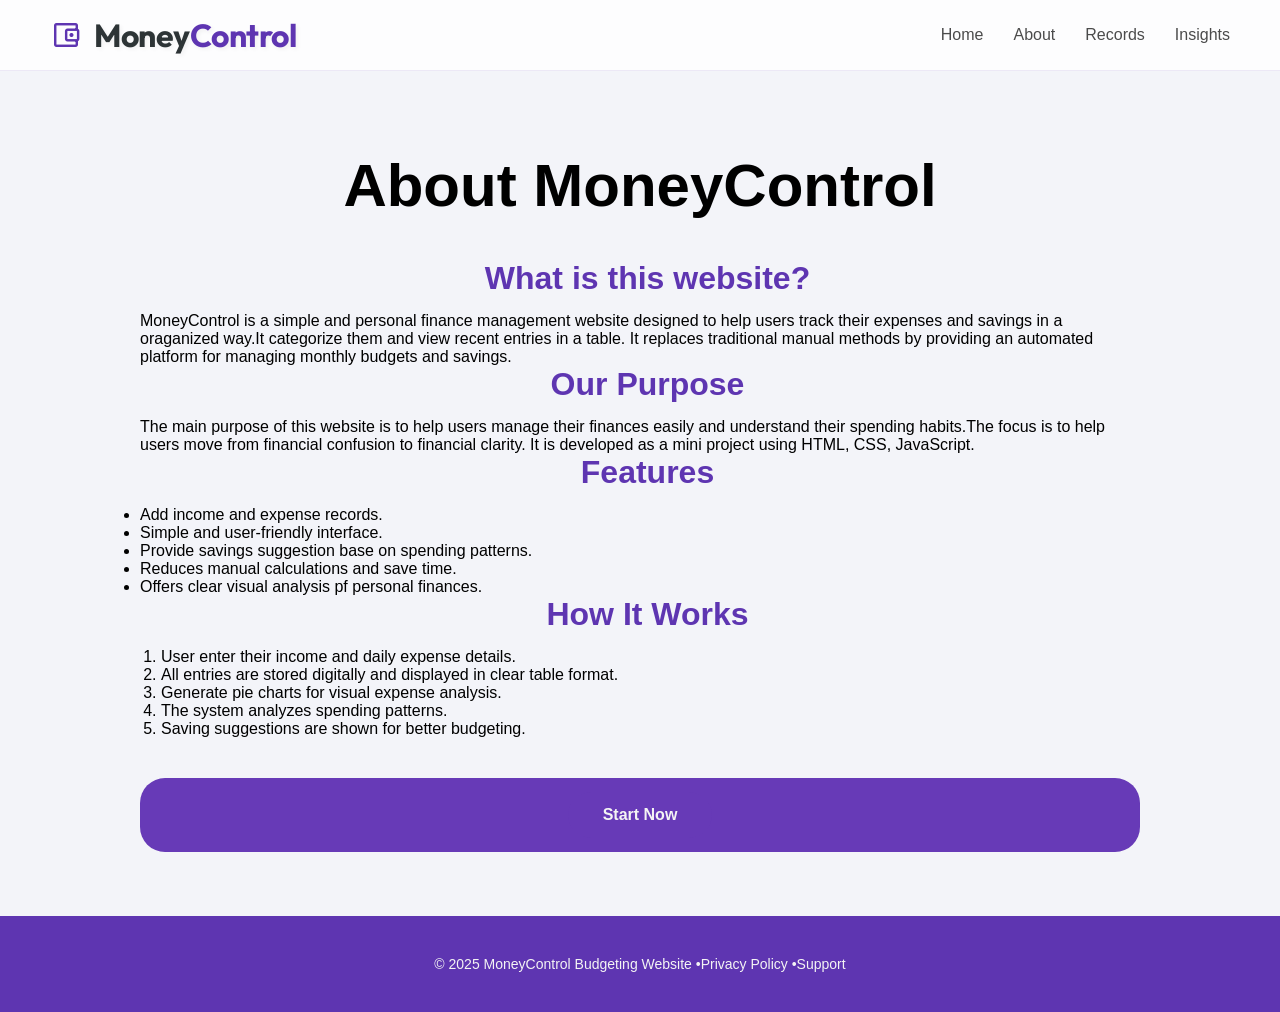
==== about.html @ 5ea8044f "Add files via upload" ====
<!DOCTYPE html>
<html lang="en">
<head>
    <meta charset="UTF-8">
    <meta name="viewport" content="width=device-width, initial-scale=1.0">
    <title>About page</title>
    <link rel="stylesheet" href="style.css">
     <link rel="stylesheet" href="https://fonts.googleapis.com/css2?family=Material+Symbols+Outlined:opsz,wght,FILL,GRAD@24,400,0,0" />
<link href="https://fonts.googleapis.com/css?family=Outfit:wght@400;700&display=swap" rel="stylesheet">

</head>
<body>
   <nav id="navbar">
    <div class="nav-logo">
        <span class="material-symbols-outlined wallet-icon">account_balance_wallet</span>
        <h1 class="brand-name">Money<span>Control</span></h1>
    </div>

    <ul class="nav-links"> <li><a href="index.html" class="nav-link">Home</a></li>
        <li><a href="about.html" class="nav-link">About</a></li>
        <li><a href="calculate.html" class="nav-link">Records</a></li>
        <li><a href="report.html" class="nav-link">Insights</a></li>
    </ul>
</nav>
<header class="about-header">
    <h1>About MoneyControl</h1>
</header>
<main class="about-content">
    <section class="about-section">
     <h2>What is this website?</h2>
    <p>MoneyControl is a simple and personal finance management website designed to help users
        track their expenses and savings in a oraganized way.It categorize them and view recent entries in a table.
        It replaces traditional manual methods by providing an automated platform for managing monthly budgets and savings.
    </p>
    </section>
    <section class="about-section">
        <h2>Our Purpose</h2>
        <p>
            The main purpose of this website is to help users manage their finances easily and understand their 
            spending habits.The focus is to help users move from financial confusion to financial clarity.
            It is developed as a mini project using HTML, CSS, JavaScript.
        </p>
    </section>
    <section class="about-section">
        <h2>Features</h2>
        <ul>
            <li>Add income and expense records.</li>
            <li>Simple and user-friendly interface.</li>
            <li>Provide savings suggestion base on spending patterns.</li>
            <li>Reduces manual calculations and save time.</li>
            <li>Offers clear visual analysis pf personal finances.</li>
        </ul>
    </section>
    <section class="about-section">
        <h2>How It Works</h2>
        <ol>
            <li>User enter their income and daily expense details.</li>
            <li>All entries are stored digitally and displayed in clear table format.</li>
            <li>Generate pie charts for visual expense analysis.</li>
            <li>The system analyzes spending patterns.</li>
            <li>Saving suggestions are shown for better budgeting.</li>
        </ol>
    <div class="start-btn">
    <a href="calculate.html" class="btn-start">Start Now</a>
</div>
    </section>
</main>

<footer>
    <p>© 2025 MoneyControl Budgeting Website •Privacy Policy •Support </p>
</footer>
</body>
</html>
---- style.css ----
*{
    padding: 0;
    margin: 0;
}

    
  :root  {
    --primary-purple: #5e35b1; 
    --secondary-purple: #7e57c2;
    --cta-btn-color: #673ab7;
    --feature-icon-blue: #03a9f4;
    
    /* Text & Background */
    --text-dark: #333;
    --text-light: #f4f4f4;
    --background-light: #ffffff;
    --background-gray: #f0f2f5;
    --shadow-light: 0 2px 4px rgba(0, 0, 0, 0.05);
  }
  body {
    background-color: #f8faff;
    margin: 0px;
    padding: 0px;
    font-family: 'Roboto',sans-serif;
}



/*HOME PAGE CSS*/

.hero-title{
    font-family: 'Montserrat',sans-serif;
    font-size: 3rem;
    color:#1E3A8A;
   font-weight: 600;
}
.hero-title span{
    font-weight: 600;
    color: var(--primary-purple);
}
   
.bg-layer {
    position: fixed;
    top: 0; left: 0; width: 100%; height: 100%;
    z-index: -1;
    overflow: hidden;
}

/* --- Professional Navbar --- */
#navbar {
    display: flex;
    justify-content: space-between;
    align-items: center;
    padding: 15px 50px;
    background: rgba(255, 255, 255, 0.8); /* Glass effect */
    backdrop-filter: blur(15px);
    position: sticky;
    top: 0;
    z-index: 1000;
    border-bottom: 1px solid rgba(94, 53, 177, 0.1);
}

.nav-logo {
    display: flex;
    align-items: center;
    gap: 10px;
}

.wallet-icon {
    color: #5e35b1;
    font-size: 2rem !important;
}
/* Container for the links */
.nav-links {
    display: flex;
    list-style: none;
    margin: 0;
    padding: 0;
    gap: 30px;
}

/* Individual link style */
.nav-link {
    text-decoration: none !important; /* Removes the underline */
    color: #4b4b4b;
    font-size: 1rem;
    font-weight: 500;
    padding: 5px 0;
    transition: all 0.3s ease;
}

.nav-link:hover {
    color: #5e35b1;
}
.nav-link.active {
    color: #5e35b1 !important;
    font-weight: 700;
    border-bottom: 2px solid #5e35b1; /* Adds a clean indicator line */
}

/* Logo specific styling */
.nav-logo {
    display: flex;
    align-items: center;
    gap: 12px;
}

.brand-name {
    margin: 0;
    font-size: 1.4rem;
    text-decoration: none;
}
/* --- Differentiated Heading Styles --- */
.brand-name {
    font-family: 'Outfit', sans-serif;
    font-size: 1.6rem;
    color: #2d3436;
    letter-spacing: -0.5px;
}

.brand-name span {
    color: #5e35b1; /* Purple highlight */
    font-weight: 700;
}

h2, h3, .main-heading {
    font-family: 'Roboto', sans-serif;
    font-weight: 700;
    color: #1a237e; /* Deep Indigo for main titles */
    margin-bottom: 20px;
}
.bg-decoration {
    top: 0;
    left: 0;
    width: 100%;
    height: 100%;
    z-index: -1;
    background: #f8f9ff; /* Very soft blue-white */
}

.shape {
    position: absolute;
    filter: blur(80px);
    border-radius: 50%;
    opacity: 0.4;
}

.circle-1 {
    width: 400px;
    height: 400px;
    background: #5e35b1;
    top: -100px;
    right: -50px;
}

.circle-2 {
    width: 300px;
    height: 300px;
    background: #1e88e5;
    bottom: -50px;
    left: -50px;
}
h1.brand-name {
    font-family: 'Outfit', sans-serif;
    font-size: 2rem;
    text-shadow: 2px 2px 4px rgba(0,0,0,0.05); /* Soft depth */
}


.hero-section {
    text-align: center;
    padding: 40px 0;
    min-height: auto;
}


.hero-illustration {
    width: 150px;
    margin-bottom: 20px;
    filter: drop-shadow(0 10px 15px rgba(94, 53, 177, 0.2));
}
.hero{
display: flex;
justify-content: space-around;
align-items: center;
padding: 64px 80px;
background-color: var(--background-light);
border-radius: 0 0 10px 10px;
min-height: 560px;
}
.hero-text{
max-width: 500px;
}
.hero h1{
    font-size: 47px;
    margin-bottom: 16px;
    color: var(--primary-purple);
}
.hero p{
    font-size: 20px;
    margin-bottom: 32px;
    color: #666;
    
}
.cta-btn{
    background-color:var(--cta-btn-color);
    color: var(--text-light);
    border: none;
    text-decoration: none;
    padding: 12px 32px;
    font-size: 16px;
    font-weight: bold;
    border-radius: 5px;
    cursor: pointer;
    transition: background-color 0.3s, transform 0.1s;
    box-shadow: 0 4px 6px rgba(0,0,0,0.1);
}
.hero-img{
max-width: 350px;
height: auto;

}

.features-section {
    margin-bottom: 10px ;
    padding-bottom: 0;
     
}

.action-bar {
    margin-top: -10px; 
    padding-top: 0;
}

#entryForm + .action-bar {
    margin-top: 0; 
}
.features{
    padding: 64px 80px;
    text-align: center;
}
.features h2{
    font-size: 32px;
    margin-bottom: 48px;
    color: var(--text-dark);
}
.feature-container{
    display: flex;
    justify-content: center;
    gap: 24px;
    flex-wrap: wrap;
}
.feature-box{
    flex: 1;
    min-width:250px;
    max-width: 300px;
    padding:24px;
    background-color:var(--background-light);
    border:1px solid #e0e0e0;
    
}
.feature-icon{
    font-size: 40px;
    color:var(--feature-icon-blue);
    margin-bottom: 8px;
    background-color: #e3f2fd;
    padding: 10px;
    border-radius: 50%;
    display: inline-block;
}
.feature-box h3{
    margin-bottom: 8px;
    color: var(--text-dark);
}
.feature-box p{
    font-size: 14px;
    color: #777;
}
footer{
    text-align: center;
    padding: 40px 80px;
    background-color: var(--primary-purple);
    color: var(--text-light);
    font-size: 14px;
    margin-top: 64px;
}
@media(max-width:900px){
.hero{
    padding:48px 40px;
    min-height: auto;
}
.hero-text{
    margin-top: 32px;
}
.hero h1{
    font-size: 40px;
}
.hero-img{
    max-width: 60%;
}
}
@media(max-width:600px){
    #navbar{
        flex-direction: column;
        padding: 10px 20px;
    }
    #navbar ul{
        flex-direction: column;
        width: 100%;
        margin-top: 10px;
    }
    #navbar li{
        text-align: center;
        margin: 5px 0;
        padding: 5px 0;
        border-bottom: 1px solid #f0f0f0;
    }
    #navar li a{
        padding: 10px 0;
        margin: 0;
        display: block;
    }
    #navbar .brand{
        text-align: center;
        width: 100%;
        margin-bottom: 5px;
    }
    .hero{
        flex-direction: coloumn-reverse;
        text-align:center ;
        padding: 40px 20px;
        min-height: auto;
    }
    .hero h1{
        font-size: 30px;
        margin-top: 20px;
    }
    .features{
        padding: 40px 20px;
    }
    .feature-box{
        margin-bottom: 20px;
    }
    .cta-btn{
        padding: 14px 32px;
        width: 100%;
        display: block;
        font-size: 15px;
    }
    
}
/* RECORDS PAGE CSS*/
.container {
    max-width: 1000px;
    margin: 40px auto;
    padding: 20px;
    background-color: #ffffff;
    border-radius: 16px;
    box-shadow: 0px 8px 20px rgba(0,0,0,0.08);
}
body{
    background-color: #f3f4f9;
    font-family: Arial, sans-serif;
}
h2, h3 {
    color: var(--primary-purple);
    border-left: 5px solid var(--accent-blue);
    padding-left: 15px;
    margin-bottom: 25px;
    
}


h2,.add-records-title{
    text-align: center;
    margin-bottom: 20px;
    font-size: 28px;
}
.toggle-container {
    display: flex;
    justify-content: center;
    margin-bottom: 30px;
}

.toggle-container button {
    padding: 12px 40px;
    border: 2px solid var(--primary-purple);
    background: transparent;
    color: var(--primary-purple);
    cursor: pointer;
    font-weight: bold;
    transition: 0.3s;
    font-size: 14px;
}

.toggle-container button:first-child { border-radius: 20px 0 0 20px; }
.toggle-container button:last-child { border-radius: 0 20px 20px 0; }

.toggle-container button.active {
    background: var(--primary-purple);
    color: var(--white);
}

#entryForm {
    background: var(--white);
    padding: 30px;
    border-radius: 12px;
    box-shadow: var(--shadow);
    display: grid;
    grid-template-columns: 1fr 1fr;
    gap: 20px;
    margin-bottom: 40px;
}

input, select {
    padding: 12px;
    border: 1px solid #ddd;
    border-radius: 8px;
    font-size: 14px;
    outline: none;
}
input:focus,select:focus{
    border-color: #5e35b1;
}
#entryForm .save-btn {
    grid-column: span2;
    display: block;
    width: 100%;
    background-color: #5e35b1;
    color: white;
    padding: 12px;
    border: none;
    border-radius: 25px;
    cursor: pointer;
    font-weight: bold;
    margin-top: 15px;
    font-size: 16px;
}

#entryForm .save-btn:hover { background-color: #7e57c2; }
.action-bar {
    display: flex;
    justify-content: center;
    margin: 20px 0;
    width: 100%;
}

.view-report-btn {background: rgba(94, 53, 177, 0.08); 
    color: #5e35b1 ; 
    border: 2.5px solid #5e35b1 ; 
    padding: 12px 35px;
    border-radius: 50px;
    font-size: 1rem;
    font-weight: 700;
    text-transform: uppercase;
    letter-spacing: 1px;
    cursor: pointer;
    backdrop-filter: blur(8px);
    -webkit-backdrop-filter: blur(8px);
    
    transition: all 0.4s cubic-bezier(0.175, 0.885, 0.32, 1.275);
}

.view-report-btn:hover {
    background: #5e35b1 ;
    color: #ffffff ;
    box-shadow: 0 10px 20px rgba(94, 53, 177, 0.2);
    transform: translateY(-3px);
}
.table-header {
    display: flex;
    justify-content: space-between;
    align-items: center;
    margin-top: 30px;
    margin-bottom: 10px;
}

.clear-btn {
    background: none;
    color: white;
    border: 1px solid #ff1744;
    padding: 5px 15px;
    border-radius: 4px;
    cursor: pointer;
}
.clear-btn:hover{
background-color: #ff1744;
color: white;
}
thead tr{
    background-color: #5e35b1;
    border-radius: 8px 8px 0 0;
}
table thead th {
    background: #5e35b1;
    color: white;
    padding: 15px;
    font-weight: 500;
    text-transform: uppercase;
    font-size: 0.85rem;
    border: none;
}
table {
    width: 100%;
    background: white;
    border-collapse: collapse;
    border-radius: 12px;
    overflow: hidden;
    box-shadow: var(--shadow);
    margin-top: 15px;
}
tbody tr{
background-color: transparent;
border-bottom: 1px solid #eee;
}
th { background: var(--light-purple); color: white; padding: 15px; text-align: left; }
td { padding: 15px; border-bottom: 1px solid #eee; }
/* ABOUT PAGE CSS*/
.about-header{
    margin-top: 80px;
    font-size: 30px;
    text-align: center;
}
.about-content{
    max-width: 1000px;
    margin: 40px auto;
    padding: 0 20px;
}
.aboout-section{
    background:var(--background-light);
    padding: 30px;
    margin-bottom: 30px;
    border-radius: 12px;
    box-shadow: var(--shadow-light);
}
.about-section h2{
    margin-bottom: 15px;
    color: var(--primary-purple);
    font-size: 32px;
    position: relative;
}
.aboout-section h2::before{
    content: "*";
    margin-right: 10px;
    color: var(--cta-btn-color);
    
}
.aboout-section h2::after{
    content: "";
    width: 50px;
    height: 3px;
    background: var(--secondary-purple);
    display: block;
    margin-top: 6px;
}
.about-card{
   background: var(--background-light); 
   padding: 25px;
   border-radius: 12px;
   box-shadow: var(--shadow-light);
   margin-bottom: 30px;
}
.about-card p{
    line-height: 1.7;
    font-size:16px ;
    color: var(--text-dark);
}
.aboout-section p{
    font-size: 15px;
}
.aboout-section ul,.about-section ol{
    margin-left: 21px;
}
.aboout-section li{
    margin-bottom: 10px;
    font-size: 15px;
}
.start-btn{
    text-align: center;
    margin-top: 25px;
    display: block;
    margin: 40px auto 10px;
    padding: 14px 35px;
    background-color: var(--cta-btn-color);
    color: white;
    border-radius: 25px;
    font-size: 16px;
    font-weight: 600;
    transition: 0.3s;
}
.start-btn:hover{
    background: var(--secondary-purple);
    transform: scale(1.05);
}
.btn-start{
    display:inline-block;
    padding: 14px 35px;
    background: var(--cta-btn-color);
    color: var(--text-light);
    text-decoration: none;
    font-size: 16px;
    border-radius: 30px;
    transition: background 0.3s ease,transform 0.2s ease;
}
/*REPORTS PAGE CSS*/
.summary-grid {
    display: grid;
    grid-template-columns: repeat(auto-fit, minmax(200px, 1fr));
    gap: 20px;
    margin-bottom: 40px;
}
.amt-income {
    color: #2e7d32 !important; /* Dark Green */
}

.amt-expense {
    color: #d32f2f !important; /* Rich Red */
}

.amt-income, .amt-expense {
    font-weight: 700;
}
.card {
    background: var(--white);
    padding: 20px;
    border-radius: 12px;
    text-align: center;
    box-shadow: var(--shadow);
    border-top: 4px solid var(--primary-purple);
}
.report-period {
    text-align: center;
    margin: 30px 0;
    padding: 10px;
    background: var(--soft-purple); /* Light purple background */
    border-radius: 50px; /* Capsule shape */
    display: inline-block;
    left: 50%;
    transform: translateX(-50%);
    position: relative;
    min-width: 250px;
}

#currentDateDisplay {
    font-size: 1.2rem;
    font-weight: 600;
    color: var(--primary-purple);
    text-transform: uppercase;
    letter-spacing: 1px;
}

.card h4 { margin: 0; color: #666; font-size: 0.9rem; }
.card p { margin: 10px 0 0; font-size: 1.5rem; font-weight: bold; color: var(--primary-purple); }

.analytics-container {
    display: flex;
    align-items: center;
    background: white;
    padding: 30px;
    border-radius: 12px;
    box-shadow: var(--shadow);
    gap: 40px;
}

.chart-box { flex: 1; max-width: 400px; }

.category-legend { flex: 1; }
.category-legend ul { list-style: none; padding: 0; }
.category-legend li {
    display: flex;
    justify-content: space-between;
    padding: 10px 0;
    border-bottom: 1px solid #eee;
}

.suggestion-container {
    display: flex;
    flex-direction: column;
    gap: 15px;
    margin-top: 20px;
}

.suggestion-item {
    background: var(--white);
    padding: 15px 20px;
    border-radius: 10px;
    display: flex;
    align-items: center;
    gap: 15px;
    box-shadow: 0 2px 8px rgba(0,0,0,0.05);
    border-left: 5px solid var(--accent-blue);
    transition: transform 0.2s;
}

.suggestion-item:hover {
    transform: translateX(5px);
}

.bulb-icon {
    font-size: 1.5rem;
    background: #fff9c4; /* Soft yellow background for the bulb */
    padding: 10px;
    border-radius: 50%;
    display: flex;
    align-items: center;
    justify-content: center;
}

.suggestion-item p {
    margin: 0;
    font-size: 0.95rem;
    color: var(--text-dark);
    line-height: 1.4;
}
/* --- Mobile Responsiveness --- */
@media (max-width: 768px) {
    #navbar {
        flex-direction: column;
        padding: 15px;
    }
    #navbar ul {
        margin-top: 10px;
        gap: 15px;
    }

   
    #entryForm {
        grid-template-columns: 1fr; 
    }
    #entryForm .save-btn {
        grid-column: 1;
    }

    .summary-grid {
        grid-template-columns: 1fr 1fr; 
    }

    
    .analytics-container {
        flex-direction: column;
        text-align: center;
    }

    table {
        display: block;
        overflow-x: auto;
        white-space: nowrap;
    }
}

@media (max-width: 480px) {
    .summary-grid {
        grid-template-columns: 1fr;
    }
}
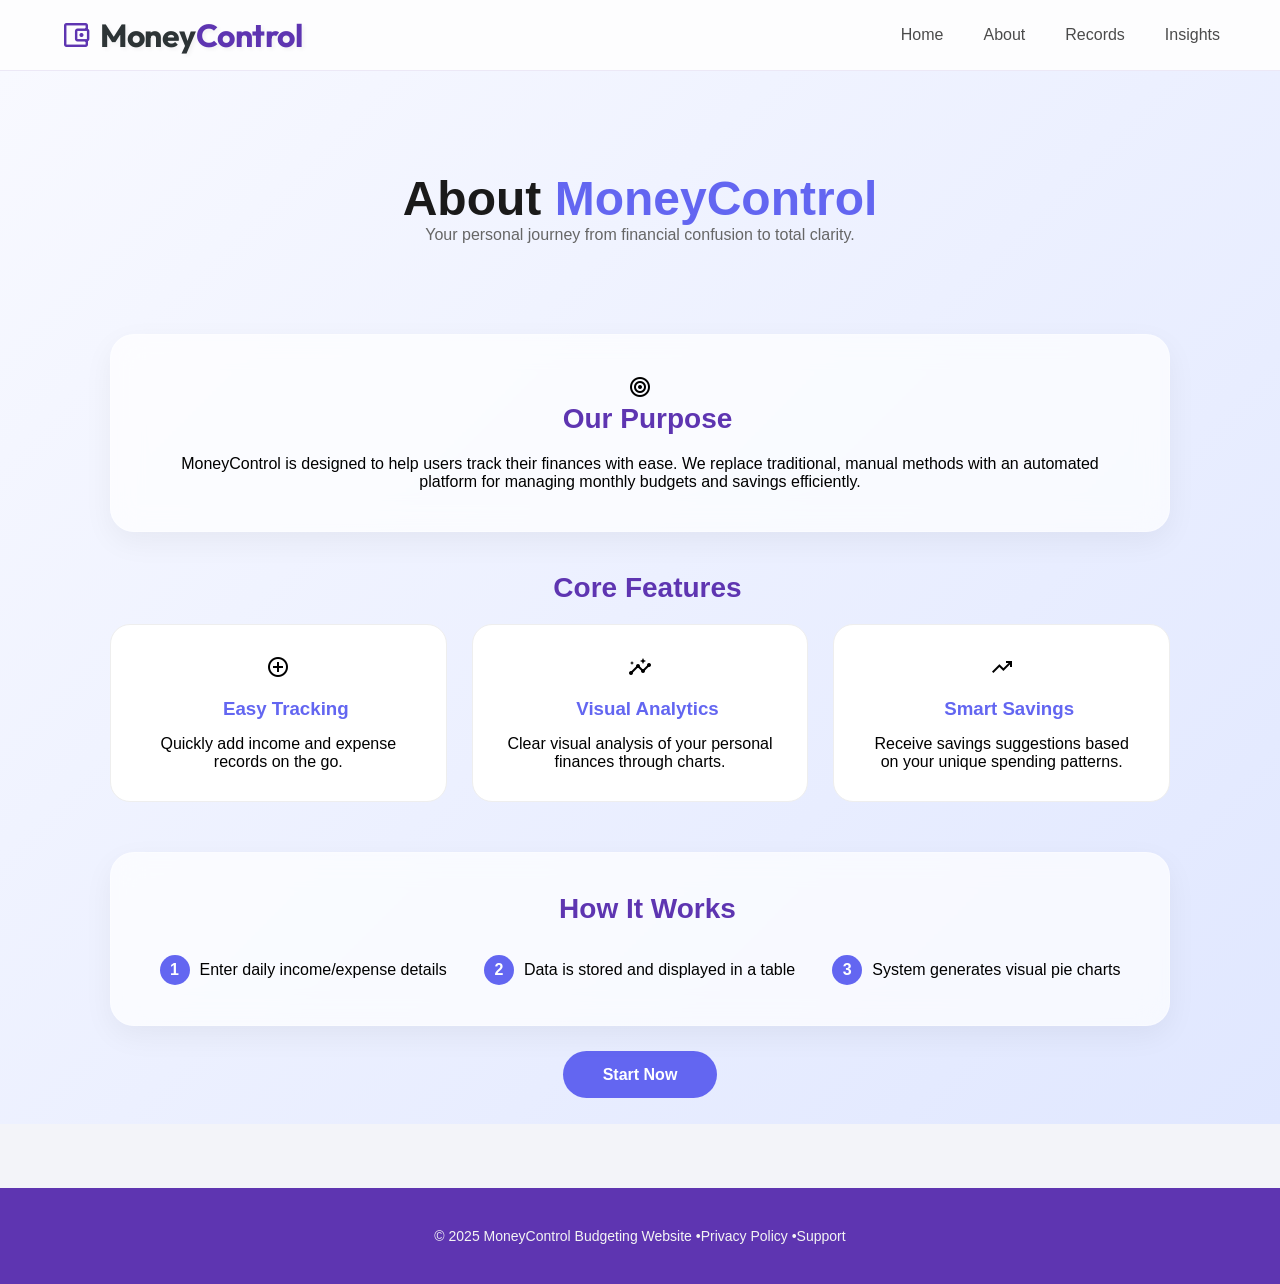
==== commit fb1a0c86: "Add files via upload" ====
--- a/about.html
+++ b/about.html
@@ -12,58 +12,62 @@
 <body>
    <nav id="navbar">
     <div class="nav-logo">
+       <a href="./index.html" class="logo-link ">
         <span class="material-symbols-outlined wallet-icon">account_balance_wallet</span>
         <h1 class="brand-name">Money<span>Control</span></h1>
+       </a>  
     </div>
-
     <ul class="nav-links"> <li><a href="index.html" class="nav-link">Home</a></li>
         <li><a href="about.html" class="nav-link">About</a></li>
         <li><a href="calculate.html" class="nav-link">Records</a></li>
         <li><a href="report.html" class="nav-link">Insights</a></li>
     </ul>
 </nav>
-<header class="about-header">
-    <h1>About MoneyControl</h1>
-</header>
-<main class="about-content">
-    <section class="about-section">
-     <h2>What is this website?</h2>
-    <p>MoneyControl is a simple and personal finance management website designed to help users
-        track their expenses and savings in a oraganized way.It categorize them and view recent entries in a table.
-        It replaces traditional manual methods by providing an automated platform for managing monthly budgets and savings.
-    </p>
+<main class="about-wrapper">
+    <section class="about-hero">
+        <h1 class="about-title">About <span>MoneyControl</span></h1>
+        <p class="about-subtitle">Your personal journey from financial confusion to total clarity.</p>
     </section>
-    <section class="about-section">
-        <h2>Our Purpose</h2>
-        <p>
-            The main purpose of this website is to help users manage their finances easily and understand their 
-            spending habits.The focus is to help users move from financial confusion to financial clarity.
-            It is developed as a mini project using HTML, CSS, JavaScript.
-        </p>
-    </section>
-    <section class="about-section">
-        <h2>Features</h2>
-        <ul>
-            <li>Add income and expense records.</li>
-            <li>Simple and user-friendly interface.</li>
-            <li>Provide savings suggestion base on spending patterns.</li>
-            <li>Reduces manual calculations and save time.</li>
-            <li>Offers clear visual analysis pf personal finances.</li>
-        </ul>
-    </section>
-    <section class="about-section">
-        <h2>How It Works</h2>
-        <ol>
-            <li>User enter their income and daily expense details.</li>
-            <li>All entries are stored digitally and displayed in clear table format.</li>
-            <li>Generate pie charts for visual expense analysis.</li>
-            <li>The system analyzes spending patterns.</li>
-            <li>Saving suggestions are shown for better budgeting.</li>
-        </ol>
-    <div class="start-btn">
-    <a href="calculate.html" class="btn-start">Start Now</a>
-</div>
-    </section>
+
+    <div class="about-container">
+        <div class="glass-card purpose-section">
+            <span class="material-symbols-outlined icon-large">target</span>
+            <h2>Our Purpose</h2>
+            <p>MoneyControl is designed to help users track their finances with ease. We replace traditional, manual methods with an automated platform for managing monthly budgets and savings efficiently.</p>
+        </div>
+
+        <h2 class="grid-heading">Core Features</h2>
+        <div class="features-grid">
+            <div class="feature-card">
+                <span class="material-symbols-outlined">add_circle</span>
+                <h3>Easy Tracking</h3>
+                <p>Quickly add income and expense records on the go.</p>
+            </div>
+            <div class="feature-card">
+                <span class="material-symbols-outlined">insights</span>
+                <h3>Visual Analytics</h3>
+                <p>Clear visual analysis of your personal finances through charts.</p>
+            </div>
+            <div class="feature-card">
+                <span class="material-symbols-outlined">trending_up</span>
+                <h3>Smart Savings</h3>
+                <p>Receive savings suggestions based on your unique spending patterns.</p>
+            </div>
+        </div>
+
+        <div class="glass-card how-it-works">
+            <h2>How It Works</h2>
+            <div class="steps-container">
+                <div class="step"><span>1</span><p>Enter daily income/expense details</p></div>
+                <div class="step"><span>2</span><p>Data is stored and displayed in a table</p></div>
+                <div class="step"><span>3</span><p>System generates visual pie charts</p></div>
+            </div>
+        </div>
+
+        <div class="cta-section">
+            <a href="calculate.html" class="start-btn">Start Now</a>
+        </div>
+    </div>
 </main>
 
 <footer>
--- a/style.css
+++ b/style.css
@@ -1,6 +1,7 @@
 *{
     padding: 0;
     margin: 0;
+    box-sizing: border-box;
 }
 
     
@@ -23,6 +24,17 @@
     padding: 0px;
     font-family: 'Roboto',sans-serif;
 }
+html, body {
+    width: 100%;
+    overflow-x: hidden; /* This hides the horizontal scrollbar */
+    margin: 0;
+    padding: 0;
+    box-sizing: border-box;
+}
+
+*, *:before, *:after {
+    box-sizing: inherit; /* Ensures padding doesn't add to element width */
+}
 
 
 
@@ -51,21 +63,31 @@
     display: flex;
     justify-content: space-between;
     align-items: center;
-    padding: 15px 50px;
+    padding: 15px 60px;
     background: rgba(255, 255, 255, 0.8); /* Glass effect */
     backdrop-filter: blur(15px);
-    position: sticky;
+    position:sticky;
     top: 0;
     z-index: 1000;
     border-bottom: 1px solid rgba(94, 53, 177, 0.1);
-}
-
-.nav-logo {
+    margin: 0;
+    width: 100%; /* Use 100% instead of 100vw */
+    left: 0;
+    right: 0;
+}
+
+
+.nav-logo a{
+    text-decoration: none;
+    color: inherit;
     display: flex;
     align-items: center;
-    gap: 10px;
-}
-
+    gap: 8px;
+}
+.nav-logo a:hover{
+    cursor: pointer;
+    opacity: 0.8;
+}
 .wallet-icon {
     color: #5e35b1;
     font-size: 2rem !important;
@@ -76,7 +98,7 @@
     list-style: none;
     margin: 0;
     padding: 0;
-    gap: 30px;
+    gap: 40px;
 }
 
 /* Individual link style */
@@ -180,10 +202,11 @@
     filter: drop-shadow(0 10px 15px rgba(94, 53, 177, 0.2));
 }
 .hero{
+margin: 0;
 display: flex;
 justify-content: space-around;
 align-items: center;
-padding: 64px 80px;
+padding: 0px 20px;
 background-color: var(--background-light);
 border-radius: 0 0 10px 10px;
 min-height: 560px;
@@ -195,11 +218,13 @@
     font-size: 47px;
     margin-bottom: 16px;
     color: var(--primary-purple);
+    max-width: 800px;
 }
 .hero p{
     font-size: 20px;
     margin-bottom: 32px;
     color: #666;
+    max-width: 600px;
     
 }
 .cta-btn{
@@ -216,8 +241,10 @@
     box-shadow: 0 4px 6px rgba(0,0,0,0.1);
 }
 .hero-img{
-max-width: 350px;
-height: auto;
+max-width: 100%; /* Image will never be wider than its container */
+    height: auto;
+    display: block;
+    margin: 0 auto;
 
 }
 
@@ -476,16 +503,17 @@
 }
 
 .clear-btn {
-    background: none;
+    background-color: #ff1744;
     color: white;
-    border: 1px solid #ff1744;
+    border: none;
     padding: 5px 15px;
-    border-radius: 4px;
+    border-radius: 5px;
     cursor: pointer;
+    font-weight: 500;
+    transition: 0.3s ease;
 }
 .clear-btn:hover{
-background-color: #ff1744;
-color: white;
+background-color: #d50000;
 }
 thead tr{
     background-color: #5e35b1;
@@ -516,91 +544,106 @@
 th { background: var(--light-purple); color: white; padding: 15px; text-align: left; }
 td { padding: 15px; border-bottom: 1px solid #eee; }
 /* ABOUT PAGE CSS*/
-.about-header{
-    margin-top: 80px;
-    font-size: 30px;
-    text-align: center;
-}
-.about-content{
-    max-width: 1000px;
-    margin: 40px auto;
-    padding: 0 20px;
-}
-.aboout-section{
-    background:var(--background-light);
+.about-wrapper {
+    padding-top: 100px;
+    background: linear-gradient(135deg, #f8f9ff 0%, #e0e7ff 100%);
+    min-height: 100vh;
+}
+
+.about-container {
+    max-width: 1100px;
+    margin: 0 auto;
+    padding: 40px 20px;
+}
+
+/* Typography */
+.about-title {
+    font-size: 3rem;
+    text-align: center;
+    color: #1a1a1a;
+}
+
+.about-title span {
+    color: #6366f1; /* Your brand purple */
+}
+
+.about-subtitle {
+    text-align: center;
+    color: #666;
+    margin-bottom: 50px;
+}
+
+/* Glassmorphism Cards */
+.glass-card {
+    background: rgba(255, 255, 255, 0.7);
+    backdrop-filter: blur(15px);
+    border: 1px solid rgba(255, 255, 255, 0.3);
+    border-radius: 24px;
+    padding: 40px;
+    box-shadow: 0 10px 30px rgba(0, 0, 0, 0.05);
+    margin-bottom: 40px;
+    text-align: center;
+}
+
+/* Features Grid */
+.features-grid {
+    display: grid;
+    grid-template-columns: repeat(auto-fit, minmax(280px, 1fr));
+    gap: 25px;
+    margin-bottom: 50px;
+}
+
+.feature-card {
+    background: white;
     padding: 30px;
-    margin-bottom: 30px;
-    border-radius: 12px;
-    box-shadow: var(--shadow-light);
-}
-.about-section h2{
-    margin-bottom: 15px;
-    color: var(--primary-purple);
-    font-size: 32px;
-    position: relative;
-}
-.aboout-section h2::before{
-    content: "*";
-    margin-right: 10px;
-    color: var(--cta-btn-color);
-    
-}
-.aboout-section h2::after{
-    content: "";
-    width: 50px;
-    height: 3px;
-    background: var(--secondary-purple);
-    display: block;
-    margin-top: 6px;
-}
-.about-card{
-   background: var(--background-light); 
-   padding: 25px;
-   border-radius: 12px;
-   box-shadow: var(--shadow-light);
-   margin-bottom: 30px;
-}
-.about-card p{
-    line-height: 1.7;
-    font-size:16px ;
-    color: var(--text-dark);
-}
-.aboout-section p{
-    font-size: 15px;
-}
-.aboout-section ul,.about-section ol{
-    margin-left: 21px;
-}
-.aboout-section li{
-    margin-bottom: 10px;
-    font-size: 15px;
-}
-.start-btn{
-    text-align: center;
-    margin-top: 25px;
-    display: block;
-    margin: 40px auto 10px;
-    padding: 14px 35px;
-    background-color: var(--cta-btn-color);
+    border-radius: 20px;
+    text-align: center;
+    transition: transform 0.3s ease;
+    border: 1px solid #eee;
+}
+
+.feature-card:hover {
+    transform: translateY(-10px);
+    border-color: #6366f1;
+}
+
+.feature-card h3 { color: #6366f1; margin: 15px 0; }
+
+/* Steps */
+.steps-container {
+    display: flex;
+    justify-content: space-around;
+    flex-wrap: wrap;
+    gap: 20px;
+    margin-top: 30px;
+}
+
+.step { display: flex; align-items: center; gap: 10px; }
+.step span {
+    background: #6366f1;
     color: white;
-    border-radius: 25px;
-    font-size: 16px;
+    width: 30px;
+    height: 30px;
+    border-radius: 50%;
+    display: flex;
+    align-items: center;
+    justify-content: center;
+    font-weight: bold;
+}
+
+/* Button */
+.cta-section { text-align: center; margin-top: 40px; }
+.start-btn {
+    background: #6366f1;
+    color: white;
+    padding: 15px 40px;
+    border-radius: 50px;
+    text-decoration: none;
     font-weight: 600;
     transition: 0.3s;
 }
-.start-btn:hover{
-    background: var(--secondary-purple);
-    transform: scale(1.05);
-}
-.btn-start{
-    display:inline-block;
-    padding: 14px 35px;
-    background: var(--cta-btn-color);
-    color: var(--text-light);
-    text-decoration: none;
-    font-size: 16px;
-    border-radius: 30px;
-    transition: background 0.3s ease,transform 0.2s ease;
+
+.start-btn:hover { background: #4f46e5; box-shadow: 0 5px 15px rgba(99, 102, 241, 0.4);
 }
 /*REPORTS PAGE CSS*/
 .summary-grid {
